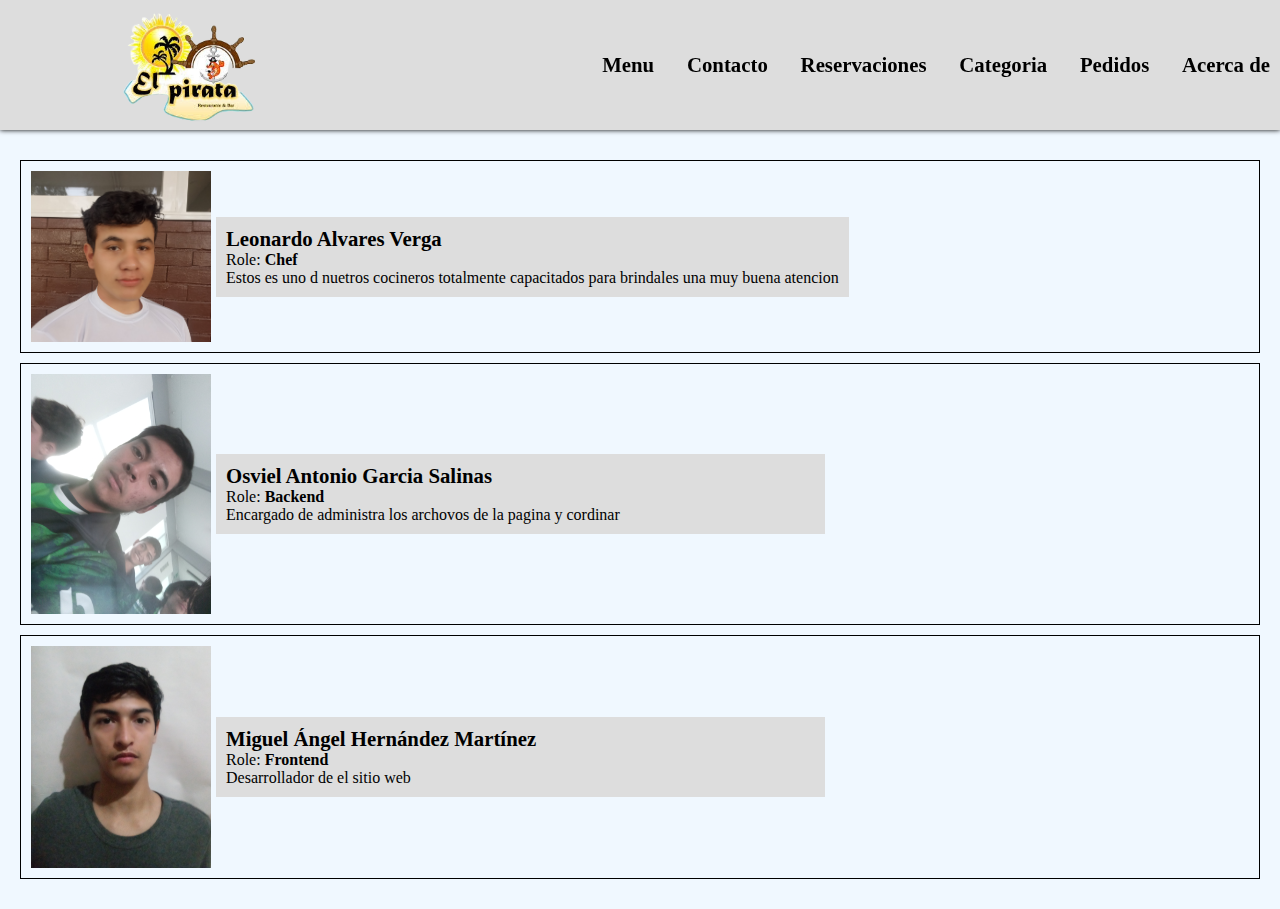
==== Pag-Acerca-de/inedx__pag-acerca-de.html @ f88967bf "página principal" ====
<!DOCTYPE html>
<html lang="es">
<head>
    <meta charset="UTF-8">
    <meta name="viewport" content="width=device-width, initial-scale=1.0">
    <title>Acerca de</title>
    <link rel="stylesheet" href="style__pag-acerca-de.css">
    <script src="script__pag-acerca-de.js"></script>
</head>
<body>
    <!-- <h1>Pag-Acerca-de</h1> -->

    <script>
        function CerrarInp(){
            Che = document.getElementById("open-menu");
            Che.checked = !Che.checked;
        }
    </script>
    <header id="header" class="header__menu">
        <div class="header__container-menu">
            <input type="checkbox" id="open-menu">
            <label for="open-menu" class="menu-open--nav" role="button">≡</label>
            <nav class="nav-menu" id="nav-menu">
                <div class="menu__container-logo2" id="menu__container-logo1">
                    <img class="menu__img-logo2" src="../Img/logo.jpg" type="jpg">
                    <div class="logo2-text">
                        <label>Ceviche el Pirata</label>
                        <a href="#">__Leonardo-Chef__</a>
                    </div>
                </div>
                <hr>
                <ul class="menu__nav-list">
                    <li class="nav__li-item"><a onclick="CerrarInp()" href="../Pag-Menu/index__pag-menu.html">Menu </a></li>
                    <li class="nav__li-item"><a onclick="CerrarInp()" href="../Pag-Contacto/inedx__pag-contacto.html">Contacto </a></li>
                    <li class="nav__li-item"><a onclick="CerrarInp()" href="../Pag-Reservaciones/inedx__pag-reservaciones.html">Reservaciones </a></li>
                    <li class="nav__li-item"><a onclick="CerrarInp()" href="../Pag-Categoria/inedx__pag-categoria.html">Categoria </a></li>
                    <li class="nav__li-item"><a onclick="CerrarInp()" href="../Pag-Pedidos/inedx__pag-pedidos.html">Pedidos</a></li>
                    <li class="nav__li-item"><a onclick="CerrarInp()" href="inedx__pag-acerca-de.html">Acerca de</a></li>
                </ul>
            </nav>
        </div>
        <div class="header__container-logo1">
            <img class="img-logo1" src="../Img/logo_.png" type="png" alt="Logo de el Pirata">
        </div>
    </header>

    <main class="main__principal">
        <div class="container-info">
            <div class="info">
                <img src="../Img/img-leo.jpg" alt="Leonardo">
                <div>
                    <label><b>Leonardo Alvares Verga</b></label>
                    <p>Role: <b>Chef</b></p>
                    <p>Estos es uno d nuetros cocineros totalmente capacitados para brindales una muy buena atencion</p>
                </div>
            </div>
            <div class="info">
                <img src="../Img/img-Osvi.jpg" alt="Leonardo">
                <div>
                    <label><b>Osviel Antonio Garcia Salinas</b></label>
                    <p>Role: <b>Backend</b></p>
                    <p>Encargado de administra los archovos de la pagina y cordinar</p>
                </div>
            </div>
            <div class="info">
                <img src="../Img/img-Migue.jpg" alt="Leonardo">
                <div>
                    <label><b>Miguel Ángel Hernández Martínez</b></label>
                    <p>Role: <b>Frontend</b></p>
                    <p>Desarrollador de el sitio web</p>
                </div>
            </div>
        </div>
    </main>

</body>
</html>
---- Pag-Acerca-de/style__pag-acerca-de.css ----
:root{
    --ColorFondoClaro: rgb(243, 243, 243);
    --ColorFondoClaro2: rgb(224, 235, 219);
    --ColorFondoClaro3: rgb(238, 204, 159);
    --ColorFondoOscuro: rgb(221, 221, 221);
    --ColorFondoOscuro2: rgb(173, 173, 173);
    --ColorFondoOscuro3: rgb(211, 169, 115);
    --ColorLetra: aliceblue;
    --ColorLetra2: rgb(233, 62, 19);
}
*{
    box-sizing: border-box;
    margin: 0;
    padding: 0;
}
body{
    container-type: inline-size;
    container-name: Body;
    background-color: aliceblue;
}

/*//////// Menu Header ////////*/
.header__menu{
    display: flex;
    flex-direction: row;
    justify-content: space-between;
    background-color: var(--ColorFondoOscuro);
    box-shadow: 0 0 5px black;
    height: 50px;
    align-items: center;
    z-index: 1;
    margin-bottom: 3px;
    .header__container-menu{
        #open-menu{
            display: none;
        }
        #open-menu:checked ~ .nav-menu{
            display: flex;
        }
        #open-menu:checked ~ .nav-menu > .menu__container-logo2{
            display: flex;
        }
        .menu-open--nav{
            user-select: none;
            font-size: 2rem;
            font-weight: 600;
            left: 12px;
            padding: 5px 15px;
        }
        .menu-open--nav:hover{
            background-color: var(--ColorFondoOscuro2);
        }
        .menu-open--nav:active{
            background-color: var(--ColorFondoClaro);
        }
        .nav-menu{
            display: none;
            flex-direction: column;
            position: fixed;
            background-color: var(--ColorFondoClaro2);
            box-shadow: 0 0 5px black;
            height: 100vh;
            width: 100%;
            top: 50px;
            align-items: center;
            z-index: 5;
            overflow: auto;
            .menu__container-logo2{
                display: none;
                /*flex-direction: row;*/
                flex-wrap: wrap;
                position: relative;
                justify-content: center;
                height: auto;
                width: 40vw;
                margin: 20px;
                .menu__img-logo2{
                    max-width: 100%;
                    height: 70px;
                    margin: 10px 15px;
                    border-radius: 10px;
                }
                .logo2-text{
                    display: flex;
                    flex-direction: column;
                    width: 40vw;
                    margin: auto 10px;
                    text-align: center;
                    label{
                        font-size: 1.1rem;
                        width: auto;
                        font-weight: 600;
                    }
                    a{
                        font-size: .8rem;
                    }
                }
            }
            hr{
                width: 80%;
            }
            .menu__nav-list{
                display: flex;
                flex-direction: column;
                margin: 0 auto auto;
                justify-content: space-evenly;
                height: 40vh;
                text-align: center;
                .nav__li-item{
                    list-style: none;
                    font-family: 'Gill Sans', 'Gill Sans MT';
                    padding: auto 30px;
                    a{
                        color: black;
                        text-decoration: none;
                        padding: 8px 25vw;
                        border-radius: 8px;
                    }
                }
                .nav__li-item :is(:hover,:active){
                    text-decoration: underline;
                    font-style: italic;
                    transition: .3s;
                    border: 1px solid var(--ColorLetra);
                    background-color: var(--ColorFondoOscuro);
                }
            }
        }
    }
    .header__container-logo1{
        .img-logo1{
            display: none;
        }
    }
}

/*//////// Container Menu Header ////////*/
@container Body (min-width: 700px){
    #header{
        flex-direction: row-reverse;
        justify-content: space-between;
        align-items: center;
        position: sticky;
        height: 130px;
        top: 0;
        z-index: 5;
        .header__container-menu{
            .menu-open--nav{
                display: none;
            }
            #open-menu:checked ~ .nav-menu > #menu__container-logo2{
                display: none;
            }
            .menu__container-logo2 :is(img,label,a){
                display: none;
            }
            hr{
                display: none;
            }
            #nav-menu{
                display: block;
                position: static;
                background-color: transparent;
                box-shadow: none;
                top: 0;
                height: auto;
                min-width: 50vw;
                width: auto;
                margin: auto;
                overflow: hidden;
                .menu__nav-list{
                    flex-direction: row;
                    justify-content: center;
                    height: auto;
                    gap: 1vw;
                    li{
                        padding: 30px 0;
                    }
                    a{
                        transition: .3s;
                        font-size: 1.3rem;
                        font-weight: 600;
                        padding: 10px 10px;
                    }
                    a:hover{
                        background-color: var(--ColorFondoOscuro);
                        color: var(--ColorLetra2);
                        border: 1px solid;
                        border-radius: 20px;
                    }
                }
            }
        }
        .header__container-logo1{
            margin-left: 8vw;
            .img-logo1{
                display: block;
                height: 140px;
            }
        }
    }
}

/*//////// Main Info ////////*/
.main__principal{
    .container-info{
        height: auto;
        border: 0px solid black;
        margin: 10px;
        padding: 10px;
        .info{
            display: flex;
            flex-direction: row;
            border: 1px solid black;
            padding: 10px;
            gap: 5px;
            margin: 10px 0;
            align-items: center;
            overflow: hidden;
            div{
                /* margin: 10px; */
                padding: 10PX;
                min-width: 50%;
                background-color: var(--ColorFondoOscuro);
                label{
                    font-size: 1.3rem;
                }
            }
            img{
                width: 180px;
            }
        }
    }
}


/*//////// Container Main Info ////////*/
@container Body (min-width: 700px){
    .main__principal{
        background-color: aliceblue;
    }
}
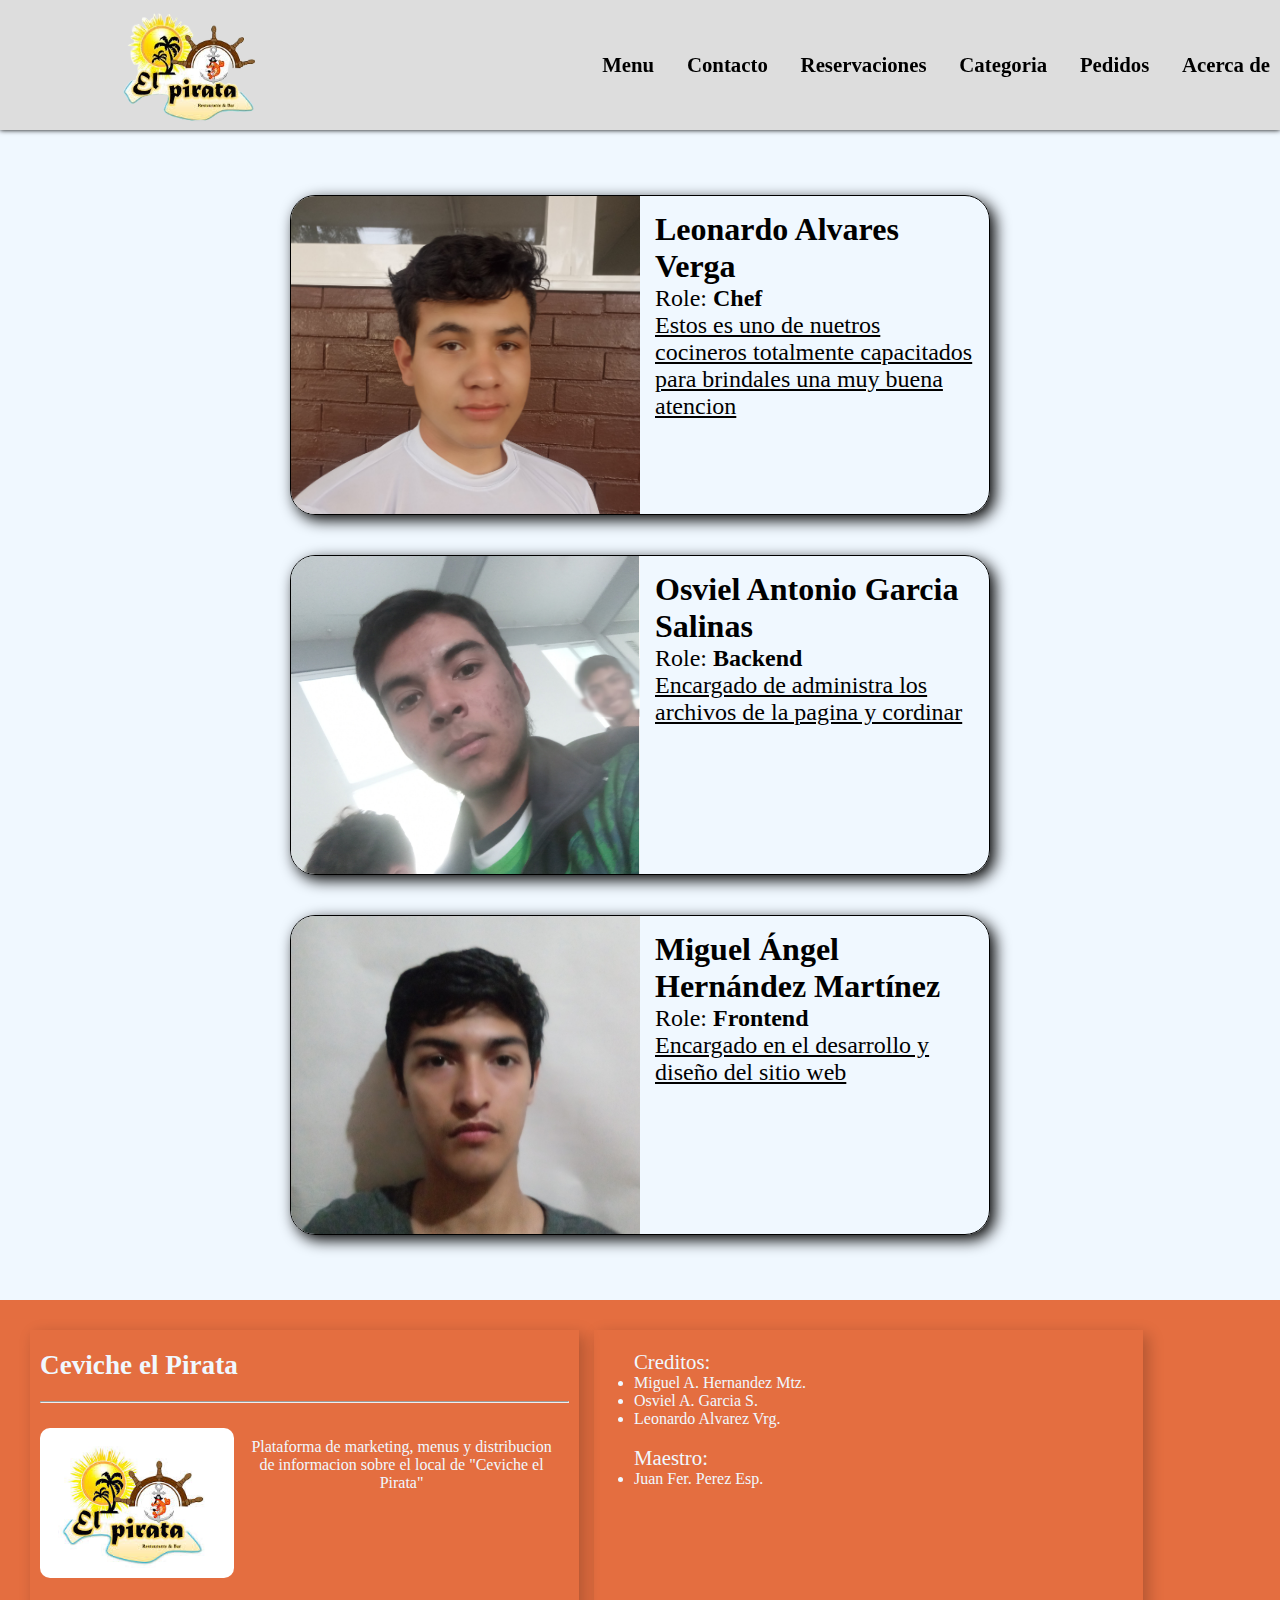
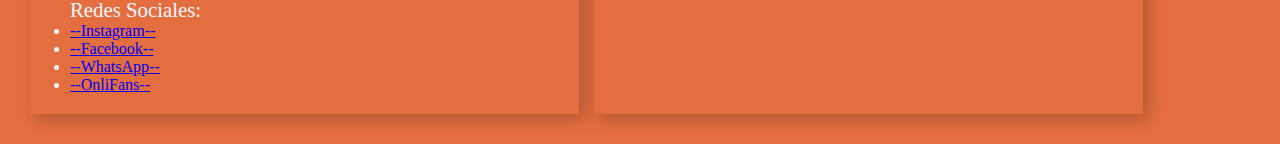
==== commit 97a169f8: "página principal" ====
--- a/Pag-Acerca-de/inedx__pag-acerca-de.html
+++ b/Pag-Acerca-de/inedx__pag-acerca-de.html
@@ -5,11 +5,8 @@
     <meta name="viewport" content="width=device-width, initial-scale=1.0">
     <title>Acerca de</title>
     <link rel="stylesheet" href="style__pag-acerca-de.css">
-    <script src="script__pag-acerca-de.js"></script>
 </head>
 <body>
-    <!-- <h1>Pag-Acerca-de</h1> -->
-
     <script>
         function CerrarInp(){
             Che = document.getElementById("open-menu");
@@ -22,7 +19,7 @@
             <label for="open-menu" class="menu-open--nav" role="button">≡</label>
             <nav class="nav-menu" id="nav-menu">
                 <div class="menu__container-logo2" id="menu__container-logo1">
-                    <img class="menu__img-logo2" src="../Img/logo.jpg" type="jpg">
+                    <a href="../index.html" onclick="CerrarInp()"><img class="menu__img-logo2" src="../Img/logo.jpg" type="jpg"></a>
                     <div class="logo2-text">
                         <label>Ceviche el Pirata</label>
                         <a href="#">__Leonardo-Chef__</a>
@@ -40,38 +37,72 @@
             </nav>
         </div>
         <div class="header__container-logo1">
-            <img class="img-logo1" src="../Img/logo_.png" type="png" alt="Logo de el Pirata">
+            <a href="../index.html" onclick="CerrarInp()"><img class="img-logo1" src="../Img/logo_.png" type="png" alt="Logo de el Pirata" title="Logo de el Pirata"></a>
         </div>
     </header>
 
     <main class="main__principal">
         <div class="container-info">
             <div class="info">
-                <img src="../Img/img-leo.jpg" alt="Leonardo">
-                <div>
+                <div class="container-img">
+                    <img src="../Img/img-leo.jpg" alt="Leonardo">
+                </div>
+                <div class="container-role">
                     <label><b>Leonardo Alvares Verga</b></label>
                     <p>Role: <b>Chef</b></p>
-                    <p>Estos es uno d nuetros cocineros totalmente capacitados para brindales una muy buena atencion</p>
+                    <p><u>Estos es uno de nuetros cocineros totalmente capacitados para brindales una muy buena atencion</u></p>
                 </div>
             </div>
             <div class="info">
-                <img src="../Img/img-Osvi.jpg" alt="Leonardo">
-                <div>
+                <div class="container-img">
+                    <img src="../Img/img-Osvi.jpg" alt="Osviel">
+                </div>
+                <div class="container-role">
                     <label><b>Osviel Antonio Garcia Salinas</b></label>
                     <p>Role: <b>Backend</b></p>
-                    <p>Encargado de administra los archovos de la pagina y cordinar</p>
+                    <p><u>Encargado de administra los archivos de la pagina y cordinar</u></p>
                 </div>
             </div>
             <div class="info">
-                <img src="../Img/img-Migue.jpg" alt="Leonardo">
-                <div>
+                <div class="container-img">
+                    <img src="../Img/img-Migue.jpg" alt="Miguel">
+                </div>
+                <div class="container-role">
                     <label><b>Miguel Ángel Hernández Martínez</b></label>
                     <p>Role: <b>Frontend</b></p>
-                    <p>Desarrollador de el sitio web</p>
+                    <p><u>Encargado en el desarrollo y diseño del sitio web</u></p>
                 </div>
             </div>
         </div>
     </main>
 
+    <footer class="footer-pie_de_pagina">
+        <div class="footer-pie1">
+            <h6>Ceviche el Pirata</h6>
+            <hr>
+            <div class="footer__container-img">
+                <img class="logo_footer" src="../Img/logo.jpg" alt="Logo de el local de ceviche">
+                <p>Plataforma de marketing, menus y distribucion de informacion sobre el local de "Ceviche el Pirata"</p>
+            </div>
+            <label>Redes Sociales:</label>
+            <ul>
+                <li><a href="#">--Instagram--</a></li>
+                <li><a href="#">--Facebook--</a></li>
+                <li><a href="#">--WhatsApp--</a></li>
+                <li><a href="#">--OnliFans--</a></li>
+            </ul>
+        </div>
+        <div class="footer-pie2">
+            <label>Creditos:</label>
+            <ul>
+                <li>Miguel A. Hernandez Mtz.</li>
+                <li>Osviel A. Garcia S.</li>
+                <li>Leonardo Alvarez Vrg.</li>
+                <br>
+                <label>Maestro:</label>
+                <li>Juan Fer. Perez Esp.</li>
+            </ul>
+        </div>
+    </footer>
 </body>
 </html>--- a/Pag-Acerca-de/style__pag-acerca-de.css
+++ b/Pag-Acerca-de/style__pag-acerca-de.css
@@ -33,6 +33,9 @@
     .header__container-menu{
         #open-menu{
             display: none;
+        }
+        #open-menu:checked ~ .menu-open--nav{
+            padding-right: 100vw;
         }
         #open-menu:checked ~ .nav-menu{
             display: flex;
@@ -203,6 +206,10 @@
 
 /*//////// Main Info ////////*/
 .main__principal{
+    display: flex;
+    justify-content: center;
+    max-width: 100vw;
+    margin: 5px;
     .container-info{
         height: auto;
         border: 0px solid black;
@@ -210,24 +217,30 @@
         padding: 10px;
         .info{
             display: flex;
-            flex-direction: row;
+            flex-wrap: wrap;
             border: 1px solid black;
-            padding: 10px;
-            gap: 5px;
-            margin: 10px 0;
-            align-items: center;
+            border-radius: 25px;
+            box-shadow: 5px 5px 15px black;
             overflow: hidden;
+            margin: 40px 0;
+            max-width: 100%;
+            width: 300px;
+            .container-img{
+                overflow: hidden;
+                min-height: 50%;
+                height: 250px;
+                img{
+                    min-width: 100%;
+                    width: 50%;
+                }
+            }
+            .container-role{
+                padding: 15px;
+                label{font-size: 1.2rem;}
+            }
             div{
-                /* margin: 10px; */
-                padding: 10PX;
-                min-width: 50%;
-                background-color: var(--ColorFondoOscuro);
-                label{
-                    font-size: 1.3rem;
-                }
-            }
-            img{
-                width: 180px;
+                min-width: 100%;
+                width: 50%;
             }
         }
     }
@@ -237,6 +250,87 @@
 /*//////// Container Main Info ////////*/
 @container Body (min-width: 700px){
     .main__principal{
-        background-color: aliceblue;
+        .container-info{
+            .info{
+                width: 700px;
+                max-height: 100%;
+                height: 320px;
+                .container-img{height: 350px;}
+                .container-role{
+                    label{font-size: 2rem;}
+                    p{font-size: 1.5rem;}
+                }
+                div{min-width: 50%;}
+            }
+        }
+    }
+}
+
+/*//////// Pie de pagina ////////*/
+.footer-pie_de_pagina{
+    background-color: rgb(228, 110, 64);
+    color: var(--ColorLetra);
+    display: flex;
+    flex-wrap: wrap;
+    padding: 30px;
+    gap: 15px;
+    .footer-pie1{
+        .footer__container-img{
+            display: flex;
+            flex-direction: row;
+            height: 70px;
+            .logo_footer{
+                border-radius: 10px;
+                height: 60px;/
+            }
+            p{
+                padding: 10px;
+                height: 150px;
+                text-align: center;
+            }
+        }
+        
+    }
+    h6{
+        font-size: 1.1rem;
+        margin-bottom: 20px;
+    }
+    label{
+        margin: 30px;
+        font-size: .8rem;
+    }
+    li{
+        margin-left: 30px;
+        font-size: .6rem;
+    }
+    p{font-size: .5rem;}
+    hr{margin: 15px 0 25px;}
+    .footer-pie1, .footer-pie2{
+        box-shadow: 5px 5px 15px rgba(0, 0, 0, 0.233);
+        padding: 20px 10px;
+        width: 100%;
+    }
+}
+
+/*//////// Container Pie de pagina ////////*/
+@container Body (min-width: 700px){
+    .footer-pie_de_pagina{
+        .footer-pie1{
+            .footer__container-img{
+                height: 170px;
+                .logo_footer{
+                    border-radius: 10px;
+                    height: 150px;
+                }
+            }
+            
+        }
+        label{font-size: 1.3rem;}
+        h6{font-size: 1.7rem;}
+        li{font-size: 1rem;}
+        p{font-size: 1rem;}
+        .footer-pie1, .footer-pie2{
+            width: 45%;
+        }
     }
 }